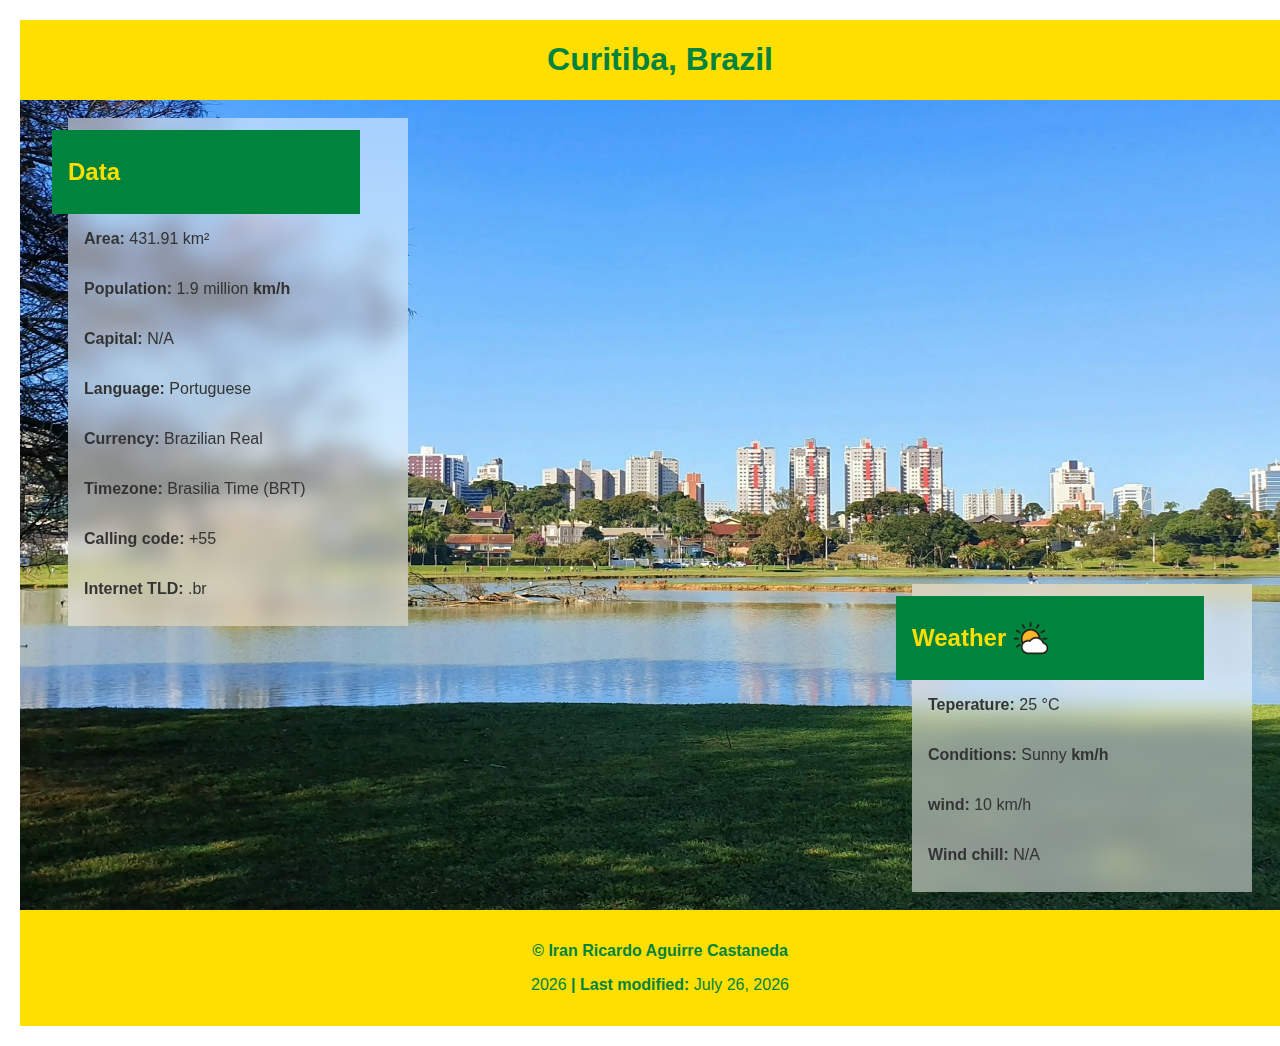
==== place.html @ 92f9ae94 "fixing error" ====
<!DOCTYPE html>
<html lang="en">
<head>
    <meta charset="UTF-8">
    <meta name="viewport" content="width=device-width, initial-scale=1.0">
    <title>Country or Place</title>
    <meta name="author" content="Iran Ricardo Aguirre castaneda">
    <meta name="description" content="A simple weather app for curitiba, Brazil using HTML, CSS and JavaScript with a responsive design">
    <link rel="stylesheet" href="./styles/place.css">

</head>
<body>
    <div class="container">
        <header class="header">
            <h1>Curitiba, Brazil</h1>
        </header>
        <main>
            <section class="hero">
                <picture>
                    <source srcset="./images/curitiba-mobile.webp" media="(max-width: 600px)">
                    <source srcset="./images/curitiba-desktop.webp" media="(min-width: 601px)">
                    <img src="hero-desktop.webp" alt="Curitiba - Brasil">
                </picture>
            </section>
            <section class="weather-container">
                <div class="weather-content">
                    <div class="weather-data weather-card">
                        <div class="weather-data-title">
                            <h2>Data</h2>
                        </div>
                        <p>Area: <span id="area"></span></p>
                        <p>Population: <span id="population">10</span> km/h</p>
                        <p>Capital: <span id="capital">N/A</span></p>
                        <p>Language: <span id="language">N/A</span></p>
                        <p>Currency: <span id="currency"></span></p>
                        <p>Timezone: <span id="timezone">N/A</span></p>
                        <p>Calling code: <span id="callingCode">N/A</span></p>
                        <p>Internet TLD: <span id="internetTld">N/A</span></p>
                    </div>
                    <div class="weather weather-card">
                        <div class="weather-data-title weather-data-title-mobile">
                            <h2>Weather</h2>
                            <img class="icons" src="./images/weather_clouds_sun_sunny_icon.png" alt=" weather icon">
                        </div>
                        <p>Teperature: <span id="temperature"></span></p>
                        <p>Conditions: <span id="condition">10</span> km/h</p>
                        <p>wind: <span id="wind">N/A</span></p>
                        <p>Wind chill: <span id="windChill">N/A</span></p>
                    </div>
                </div>
            </section>
        </main>
        <footer class="footer-content">
            <p>&copy; Iran Ricardo Aguirre Castaneda</p>
            <p> <span id="year"></span> | Last modified: <span id="last-modified"></span></p>
        </footer>
    </div>

    <script src="./scripts/place.js" defer></script>
</body>
</html>
---- styles/place.css ----
:root {
    --primary-color: #00843D;
    --secondary-color: #FEDF00;
    --text-color: #333;
    --background-color: #FFD700;
}

html {
    box-sizing: border-box;
}   

body {
    font-family: Arial, sans-serif;
    color: var(--text-color);
    margin: 0;
    padding: 0;
}

body {
    margin: 0;
    padding: 0;
    display: flex;
    flex-direction: column;

}

header {
    text-align: center;
}

main {
    flex-grow: 1;
    display: flex;
    flex-direction: column;
    align-items: center;
    position: relative;
    box-sizing: border-box;
}
.icons {
    object-fit: contain;
    width: 50px;
}
.container{
    max-width: 1400px;
    width: 100%;
    margin: 0 auto;
    padding: 20px;
    display: flex;
    flex-direction: column;
}
.header{
    background-color: var(--secondary-color);
    color: var(--primary-color);
}

.hero {
    width: 100%;
    margin-top: auto;
    height: 90vh;
    overflow: hidden;
}
.hero img{
    object-fit: conver;
    width: 100%;
    height: 100%;
}


.weather-container {
    position: absolute;
    width: 100%;
    height: 100%;
    top: 0;
    padding: 18px 48px;
    box-sizing: border-box;
}
.weather-content {
    width: 100%;
    height: 100%;
    position: relative;

}

.weather-card {
    width: 340px;
    background-color: rgba(255, 255, 255, 0.5); 
    backdrop-filter: blur(10px);
    display: flex;
    flex-direction: column;
    align-items: flex-start;
    justify-content: center;
    padding: 12px 16px;
    box-sizing: border-box;
    position: relative;
}

.weather-data-title{
    width: 100%;
    height: auto;
    background-color: var(--primary-color);
    display: flex;
    padding: 8px 16px;
    box-sizing: border-box;
    position: relative;
    left: -2rem;
}
.weather-data-title h2{
    color: var(--secondary-color);
    font-size: 1.5rem;
}

.weather-data{
    position: absolute;
}
.weather{
    position: absolute;
    bottom: 0;
    right: 0;
}
 p{
    font-weight: 600  ;
}
span{
    font-weight: 400;
}


footer {
    text-align: center;
}
.footer-content{
    background-color: var(--secondary-color);
    color: var(--primary-color);
    padding: 16px;
}


@media (max-width: 600px) {
    .container{
        padding: 0;
    }
    .weather-desktop {
        display: none;
    }
    .weather-container{
        position: relative;
        padding:0;
    }
    .weather-data{
        position: relative;
    }
    .weather{
        position: relative;
    }
    .weather-card{
        width: 100%;
        align-items: center;
    }
    .weather-data-title{
        left: 0;
        align-items: center;
        justify-content: center;
        background-color: transparent;
    }
    .weather-data-title h2{
        color: black;
    }
    .weather-data-title-mobile{
        display: flex;
        flex-direction: column;
    }
    .weather-data{
        border-bottom: #717171 solid 1px;
    }
}


@media (min-width: 601px) {
    .weather-mobile {
        display: none;
    }
}
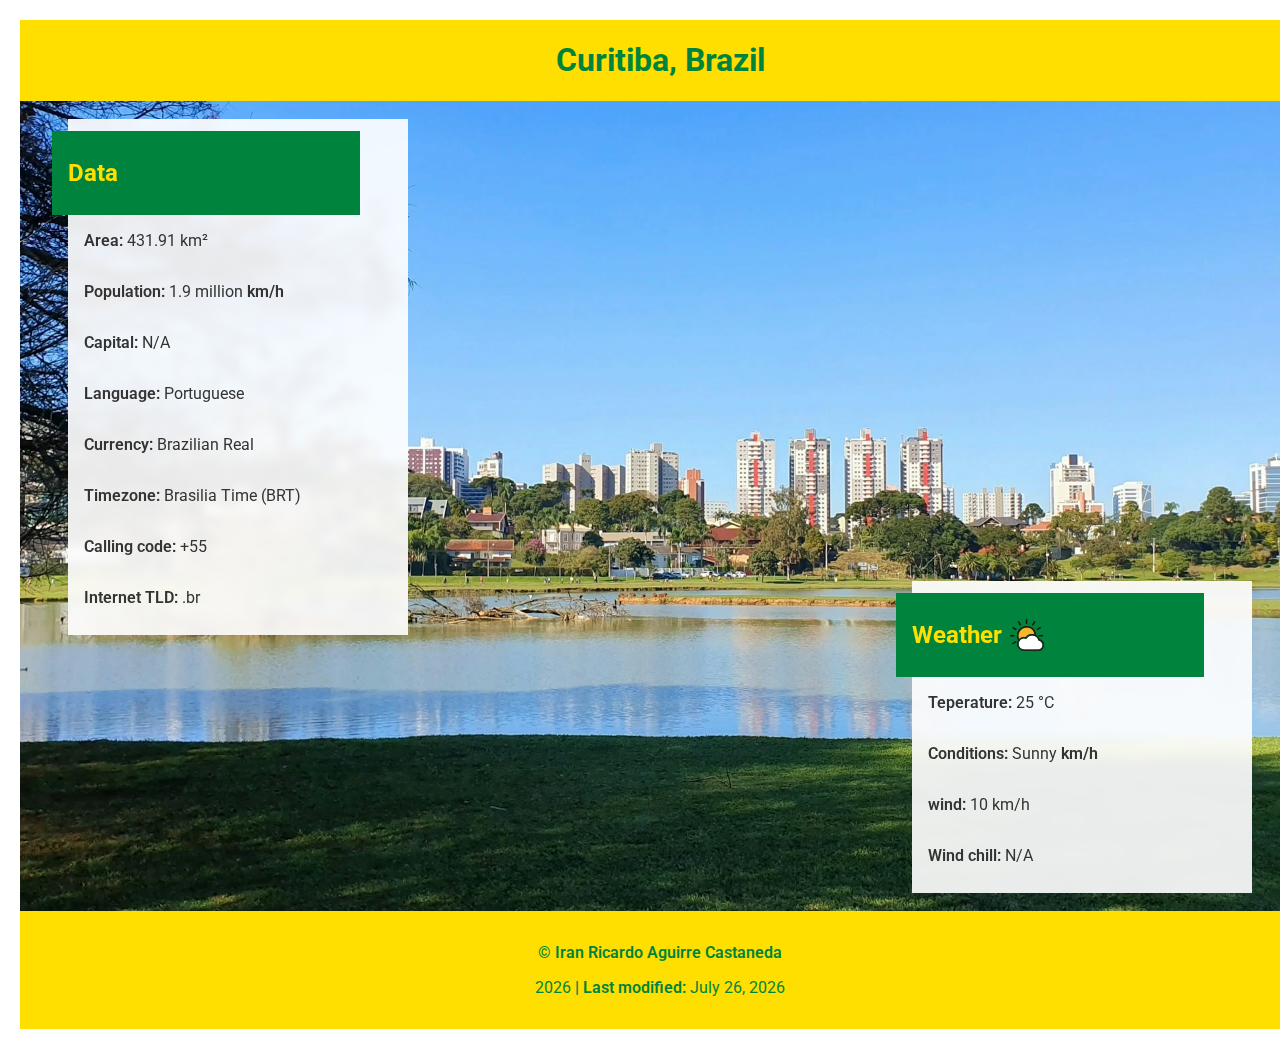
==== commit 218f8588: "svg" ====
--- a/place.html
+++ b/place.html
@@ -7,6 +7,10 @@
     <meta name="author" content="Iran Ricardo Aguirre castaneda">
     <meta name="description" content="A simple weather app for curitiba, Brazil using HTML, CSS and JavaScript with a responsive design">
     <link rel="stylesheet" href="./styles/place.css">
+    <link rel="preconnect" href="https://fonts.googleapis.com">
+<link rel="preconnect" href="https://fonts.gstatic.com" crossorigin>
+<link href="https://fonts.googleapis.com/css2?family=Roboto:ital,wght@0,100;0,300;0,400;0,500;0,700;0,900;1,100;1,300;1,400;1,500;1,700;1,900&display=swap" rel="stylesheet">
+<script src="./scripts/place.js" defer></script>
 
 </head>
 <body>
@@ -40,7 +44,7 @@
                     <div class="weather weather-card">
                         <div class="weather-data-title weather-data-title-mobile">
                             <h2>Weather</h2>
-                            <img class="icons" src="./images/weather_clouds_sun_sunny_icon.png" alt=" weather icon">
+                            <img class="icons" src="./images/weather_clouds_sun_sunny_icon.svg" alt=" weather icon">
                         </div>
                         <p>Teperature: <span id="temperature"></span></p>
                         <p>Conditions: <span id="condition">10</span> km/h</p>
@@ -55,7 +59,5 @@
             <p> <span id="year"></span> | Last modified: <span id="last-modified"></span></p>
         </footer>
     </div>
-
-    <script src="./scripts/place.js" defer></script>
 </body>
 </html>
--- a/styles/place.css
+++ b/styles/place.css
@@ -4,6 +4,7 @@
     --secondary-color: #FEDF00;
     --text-color: #333;
     --background-color: #FFD700;
+    --fontG: 'Roboto', sans-serif;
 }
 
 html {
@@ -11,7 +12,7 @@
 }   
 
 body {
-    font-family: Arial, sans-serif;
+    font-family: var(--fontG);
     color: var(--text-color);
     margin: 0;
     padding: 0;
@@ -61,7 +62,7 @@
     overflow: hidden;
 }
 .hero img{
-    object-fit: conver;
+    object-fit: cover;
     width: 100%;
     height: 100%;
 }
@@ -84,8 +85,8 @@
 
 .weather-card {
     width: 340px;
-    background-color: rgba(255, 255, 255, 0.5); 
-    backdrop-filter: blur(10px);
+    background-color: rgba(255, 255, 255, 0.82); 
+    backdrop-filter: blur(5px);
     display: flex;
     flex-direction: column;
     align-items: flex-start;
@@ -94,7 +95,16 @@
     box-sizing: border-box;
     position: relative;
 }
-
+.weather-card::after {
+    content: '';
+    position: absolute;
+    top: 0;
+    left: 0;
+    width: 100%;
+    height: 100%;
+    background-color: rgba(255, 255, 255, 0.5);
+    z-index: -1; /* Asegúrate de que esté detrás del contenido principal */
+}
 .weather-data-title{
     width: 100%;
     height: auto;
